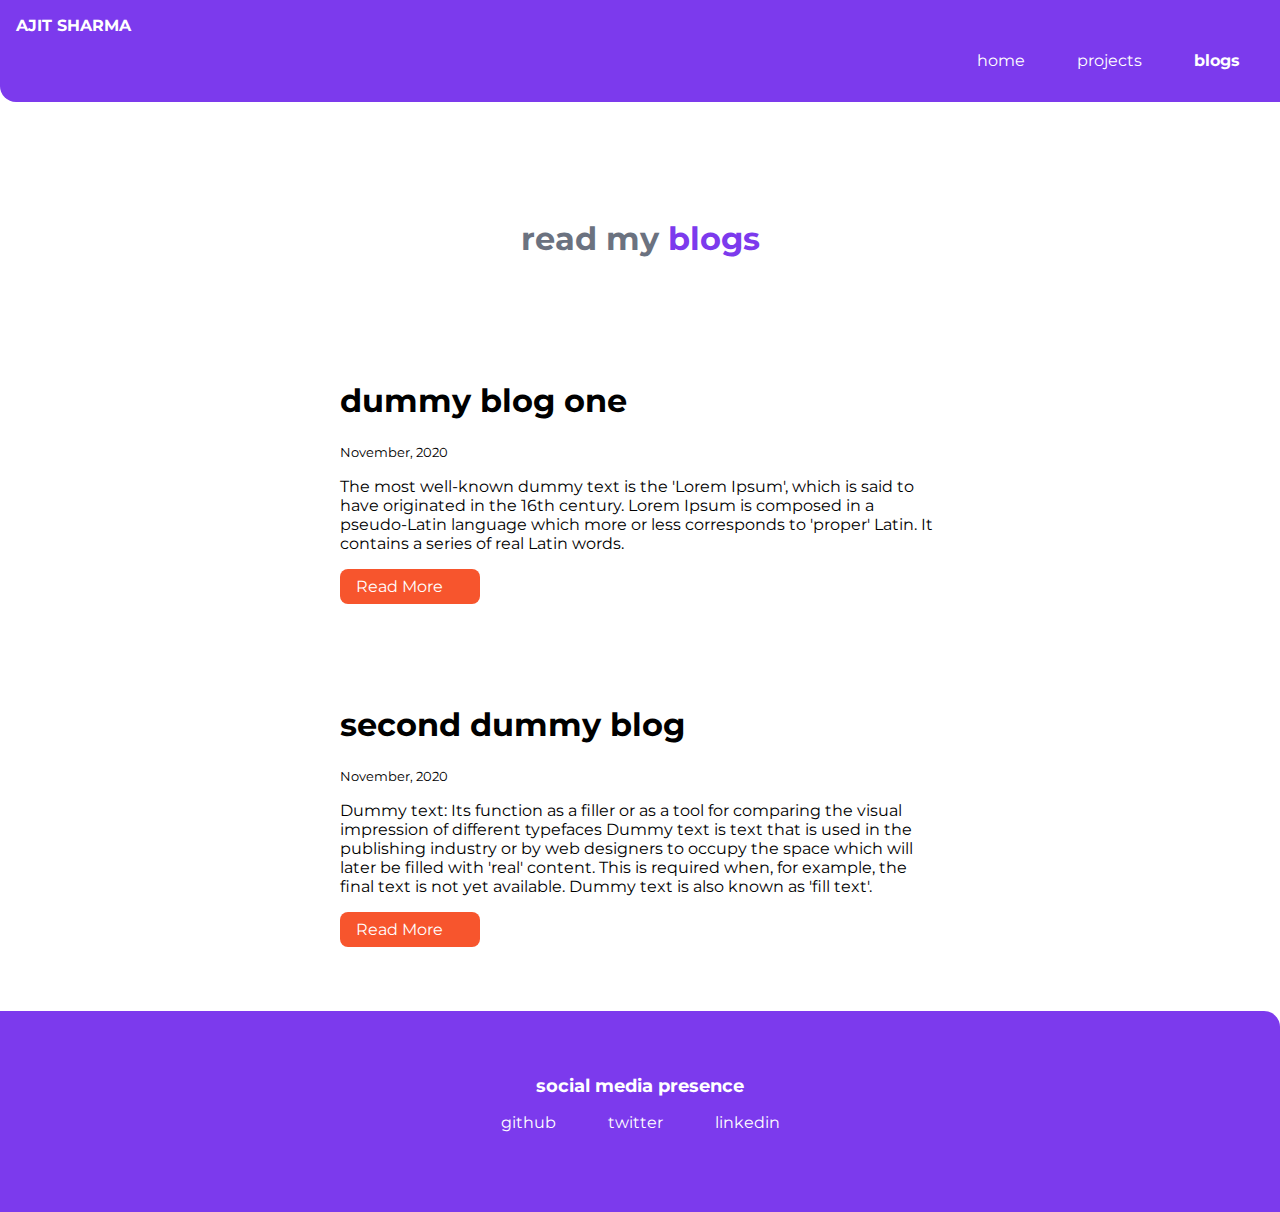
==== blogs.html @ db475db0 "hi" ====
<!DOCTYPE html>
<html lang="en">

<head>
    <meta charset="UTF-8">
    <meta name="viewport" content="width=device-width, initial-scale=1.0">
    <link href="style.css" rel="stylesheet" />
    <title>blogs | AJIT SHARMA</title>
</head>
<div></div>

<body>
    <nav class="navigation container">
        <div class="nav-brand">AJIT SHARMA</div>
        <ul class="list-non-bullet nav-pills">
            <li class="list-item-inline">
                <a class="link" href="index.html">home</a>
            </li>
            <li class="list-item-inline">
                <a class="link " href="/project.html">projects</a>
            </li>
            <li class="list-item-inline">
                <a class="link link-active" href="blogs.html">blogs</a>
            </li>
        </ul>
    </nav>

    <header class="hero">
        <h1 class="hero-heading">read my <span class="heading-inverted">blogs</span></h1>
    </header>

    <ul class="list-non-bullet">

        <li>
            <article class="showcase-list container container-center ">
                <h1>dummy blog one</h1>
                <small>November, 2020</small>
                <p>The most well-known dummy text is the 'Lorem Ipsum', which is said to have originated in the 16th century. Lorem Ipsum is composed in a pseudo-Latin language which more or less corresponds to 'proper' Latin. It contains a series of real
                    Latin words.</p>

                <a class="link link-primary" href="https://repl.it/@tanaypratap/quiz-on-marvel?embed=true">Read More</a>
            </article>

        </li>

        <li>
            <article class="showcase-list container container-center ">
                <h1>second dummy blog</h1>
                <small>November, 2020</small>
                <p>Dummy text: Its function as a filler or as a tool for comparing the visual impression of different typefaces Dummy text is text that is used in the publishing industry or by web designers to occupy the space which will later be filled
                    with 'real' content. This is required when, for example, the final text is not yet available. Dummy text is also known as 'fill text'.</p>

                <a class="link link-primary" href="https://repl.it/@tanaypratap/end-game?embed=true">Read More</a>
            </article>

        </li>

    </ul>

    <footer class="footer">
        <div class="footer-header">social media presence</div>
        <ul class="social-links list-non-bullet">
            <li class="list-item-inline">
                <a class="link" href="https://github.com/tanaypratap">
                    github
                </a>
            </li>
            <li class="list-item-inline">
                <a class="link" href="https://twitter.com/tanaypratap">
                    twitter
                </a>
            </li>
            <li class="list-item-inline">
                <a class="link" href="https://linkedin.com/in/tanaypratap">
                    linkedin
                </a>
            </li>

        </ul>
    </footer>

</body>

</html>
---- style.css ----
@import url('https://fonts.googleapis.com/css2?family=Montserrat:wght@400;700&display=swap');
:root {
    --primary-color: #7C3AED;
    --off-white: #F3F4F6;
    --dark-gray: #6B7280;
}

body {
    font-family: 'Montserrat', sans-serif;
    margin: 0px
}

hr {
    margin: 2rem 0rem;
}


/* spaces */

.margin-md {
    margin: 2rem;
}


/* container */

.container {
    padding: 0rem 1rem;
}

.container-center {
    max-width: 600px;
    margin: auto;
}


/* links */

.link {
    box-sizing: border-box;
    text-decoration: none;
    padding: 0.5rem 1rem;
}

.link-primary {
    background-color: rgb(247, 85, 45);
    border-radius: 0.5rem;
    color: white;
    display: block;
    max-width: 140px;
    margin: 1rem 1rem 1rem 0rem;
}

.link-secondary {
    color: var(--primary-color);
    border-radius: 0.5rem;
    border: 1px solid var(--primary-color);
    display: block;
    max-width: 140px;
    margin: 1rem 1rem 1rem 0rem;
}


/* look into BEM naming convention for CSS */


/* lists */

.list-non-bullet {
    list-style: none;
    padding-inline-start: 0px;
}

.list-item-inline {
    display: inline;
    padding: 0rem 0.5rem;
}


/* navigation */

.navigation {
    background-color: var(--primary-color);
    color: white;
    padding: 1rem;
    border-bottom-left-radius: 1rem;
}

.navigation .nav-brand {
    font-weight: bold;
}

.navigation .nav-pills {
    text-align: right;
}

.navigation .link {
    color: white;
}

.navigation .link-active {
    font-weight: bold;
}


/* header */

.hero {
    padding: 2rem;
    padding-top: 5rem;
}

.hero .hero-img {
    max-width: 80%;
    width: 350px;
    display: block;
    margin: auto;
}

.hero .hero-heading {
    text-align: center;
    padding-top: 1rem;
    color: var(--dark-gray);
}

.hero .hero-heading .heading-inverted {
    color: var(--primary-color);
}


/* sections */

.section {
    padding: 2rem;
}

.section h1 {
    text-align: center;
}

.ow {
    background-color: var(--off-white);
}


/* footers */

.footer {
    background-color: var(--primary-color);
    padding: 4rem 1rem;
    text-align: center;
    color: white;
    border-top-right-radius: 1rem;
}

.footer .link {
    color: white
}

.footer .footer-header {
    font-weight: bold;
    font-size: large;
}

.footer ul {
    padding-inline-start: 0px;
}


/* projects */

.showcase-list {
    padding: 2rem;
}


/* blogs */

.showcase-blog {
    padding-bottom: 6rem;
}
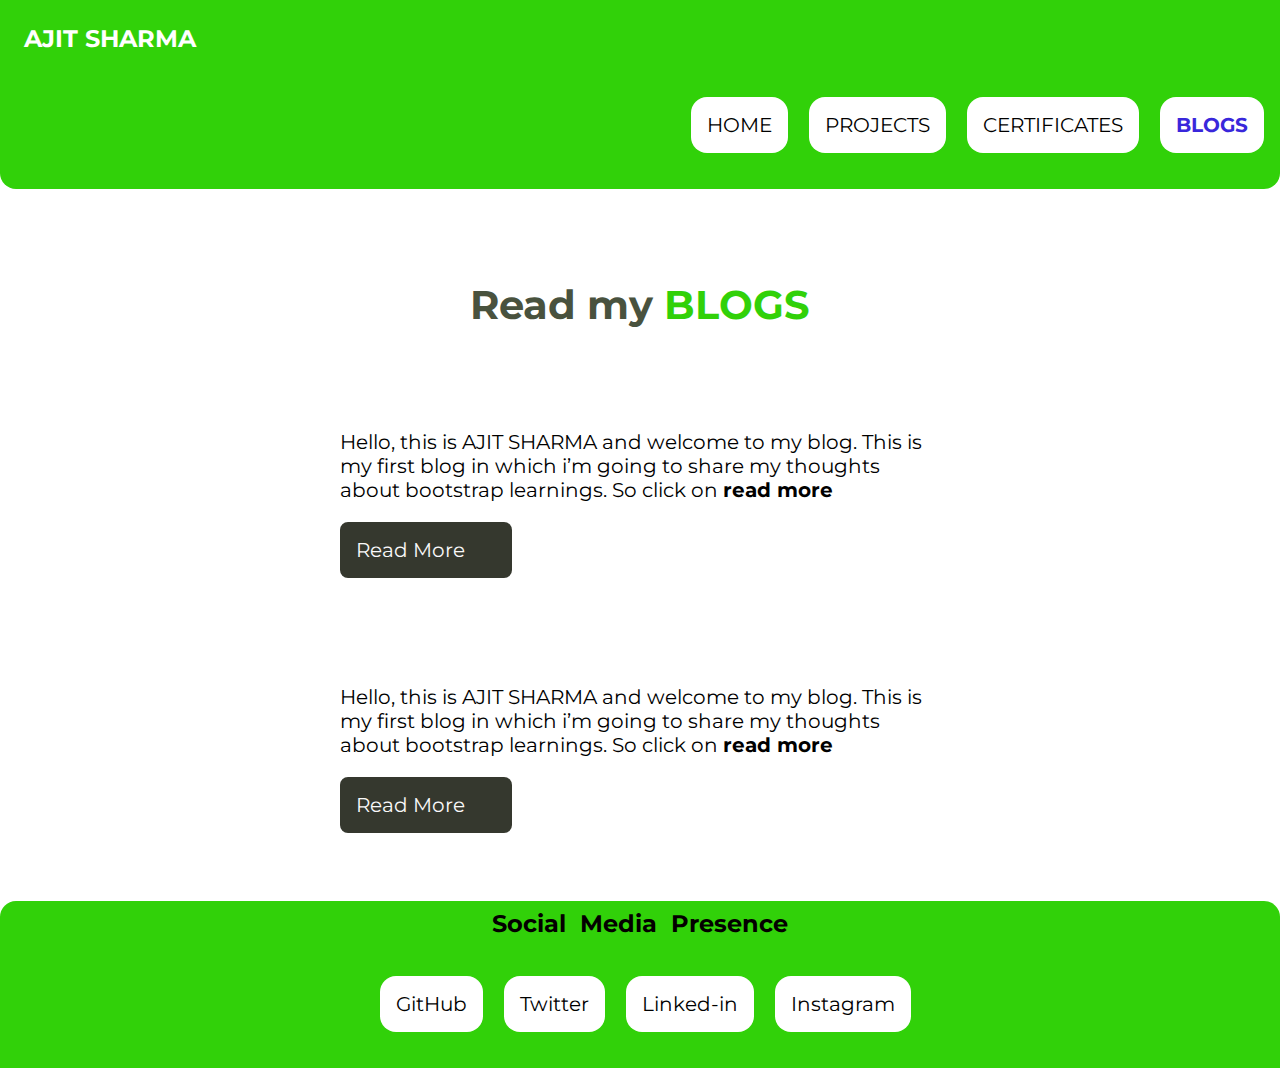
==== commit 6ce0a54a: "initial commit !" ====
--- a/blogs.html
+++ b/blogs.html
@@ -5,75 +5,97 @@
     <meta charset="UTF-8">
     <meta name="viewport" content="width=device-width, initial-scale=1.0">
     <link href="style.css" rel="stylesheet" />
-    <title>blogs | AJIT SHARMA</title>
+    <title>BLOGS | AJIT SHARMA</title>
 </head>
-<div></div>
+
 
 <body>
     <nav class="navigation container">
         <div class="nav-brand">AJIT SHARMA</div>
         <ul class="list-non-bullet nav-pills">
             <li class="list-item-inline">
-                <a class="link" href="index.html">home</a>
+                <a class="link" href="index.html">HOME</a>
             </li>
             <li class="list-item-inline">
-                <a class="link " href="/project.html">projects</a>
+                <a class="link " href="project.html">PROJECTS</a>
             </li>
             <li class="list-item-inline">
-                <a class="link link-active" href="blogs.html">blogs</a>
+                <a class="link " href="certificate.html">CERTIFICATES</a>
+            </li>
+            <li class="list-item-inline">
+                <a class="link link-active" href="blogs.html">BLOGS</a>
             </li>
         </ul>
     </nav>
 
     <header class="hero">
-        <h1 class="hero-heading">read my <span class="heading-inverted">blogs</span></h1>
+        <h1 class="hero-heading">Read my <span class="heading-inverted">BLOGS</span></h1>
     </header>
 
     <ul class="list-non-bullet">
 
         <li>
             <article class="showcase-list container container-center ">
-                <h1>dummy blog one</h1>
-                <small>November, 2020</small>
-                <p>The most well-known dummy text is the 'Lorem Ipsum', which is said to have originated in the 16th century. Lorem Ipsum is composed in a pseudo-Latin language which more or less corresponds to 'proper' Latin. It contains a series of real
-                    Latin words.</p>
+                <h1></h1>
+                <p>Hello, this is AJIT SHARMA and welcome to my blog. This is my first blog in which i’m going to share my thoughts about bootstrap learnings. So click on <strong>read more</strong></p>
 
-                <a class="link link-primary" href="https://repl.it/@tanaypratap/quiz-on-marvel?embed=true">Read More</a>
+
+                <a class="link link-primary" href="https://medium.com/@itsAjitSharma?p=53341baf70ac">Read More</a>
+
+
+
+
             </article>
+            <article class="showcase-list container container-center ">
+                <h1></h1>
+                <p>Hello, this is AJIT SHARMA and welcome to my blog. This is my first blog in which i’m going to share my thoughts about bootstrap learnings. So click on <strong>read more</strong></p>
 
+
+                <a class="link link-primary" href="https://medium.com/@itsAjitSharma?p=53341baf70ac">Read More</a>
+
+
+
+
+            </article>
         </li>
-
-        <li>
-            <article class="showcase-list container container-center ">
-                <h1>second dummy blog</h1>
-                <small>November, 2020</small>
-                <p>Dummy text: Its function as a filler or as a tool for comparing the visual impression of different typefaces Dummy text is text that is used in the publishing industry or by web designers to occupy the space which will later be filled
-                    with 'real' content. This is required when, for example, the final text is not yet available. Dummy text is also known as 'fill text'.</p>
-
-                <a class="link link-primary" href="https://repl.it/@tanaypratap/end-game?embed=true">Read More</a>
-            </article>
-
-        </li>
-
     </ul>
 
+    <!-- <li>
+                <article class="showcase-list container container-center ">
+                    <h1>second dummy blog</h1>
+                    <small>November, 2020</small>
+                    <p>Dummy text: Its function as a filler or as a tool for comparing the visual impression of different typefaces Dummy text is text that is used in the publishing industry or by web designers to occupy the space which will later be filled
+                        with 'real' content. This is required when, for example, the final text is not yet available. Dummy text is also known as 'fill text'.</p>
+
+                    <a class="link link-primary" href="#">Read More</a>
+                </article>
+
+            </li> -->
+
+    <!-- </ul> -->
+
     <footer class="footer">
-        <div class="footer-header">social media presence</div>
+        <div class="footer-header">Social&nbsp; Media &nbsp;Presence</div>
         <ul class="social-links list-non-bullet">
             <li class="list-item-inline">
-                <a class="link" href="https://github.com/tanaypratap">
-                    github
+                <a class="link" href="https://github.com/ajit-sharmaGH">
+                    GitHub
                 </a>
             </li>
             <li class="list-item-inline">
-                <a class="link" href="https://twitter.com/tanaypratap">
-                    twitter
+                <a class="link" href="https://twitter.com/meAjitSharma">
+                    Twitter
                 </a>
             </li>
             <li class="list-item-inline">
-                <a class="link" href="https://linkedin.com/in/tanaypratap">
-                    linkedin
+                <a class="link" href="https://linkedin.com/in/itsajitsharma">
+                    Linked-in
                 </a>
+            </li>
+
+            <li class="list-item-inline">
+                <a class="link" href="https://instagram.com/its.ajit.sharma ">
+                 Instagram  </a>
             </li>
 
         </ul>
--- a/style.css
+++ b/style.css
@@ -1,181 +1,229 @@
-@import url('https://fonts.googleapis.com/css2?family=Montserrat:wght@400;700&display=swap');
-:root {
-    --primary-color: #7C3AED;
-    --off-white: #F3F4F6;
-    --dark-gray: #6B7280;
-}
-
-body {
-    font-family: 'Montserrat', sans-serif;
-    margin: 0px
-}
-
-hr {
-    margin: 2rem 0rem;
-}
-
-
-/* spaces */
-
-.margin-md {
-    margin: 2rem;
-}
-
-
-/* container */
-
-.container {
-    padding: 0rem 1rem;
-}
-
-.container-center {
-    max-width: 600px;
-    margin: auto;
-}
-
-
-/* links */
-
-.link {
-    box-sizing: border-box;
-    text-decoration: none;
-    padding: 0.5rem 1rem;
-}
-
-.link-primary {
-    background-color: rgb(247, 85, 45);
-    border-radius: 0.5rem;
-    color: white;
-    display: block;
-    max-width: 140px;
-    margin: 1rem 1rem 1rem 0rem;
-}
-
-.link-secondary {
-    color: var(--primary-color);
-    border-radius: 0.5rem;
-    border: 1px solid var(--primary-color);
-    display: block;
-    max-width: 140px;
-    margin: 1rem 1rem 1rem 0rem;
-}
-
-
-/* look into BEM naming convention for CSS */
-
-
-/* lists */
-
-.list-non-bullet {
-    list-style: none;
-    padding-inline-start: 0px;
-}
-
-.list-item-inline {
-    display: inline;
-    padding: 0rem 0.5rem;
-}
-
-
-/* navigation */
-
-.navigation {
-    background-color: var(--primary-color);
-    color: white;
-    padding: 1rem;
-    border-bottom-left-radius: 1rem;
-}
-
-.navigation .nav-brand {
-    font-weight: bold;
-}
-
-.navigation .nav-pills {
-    text-align: right;
-}
-
-.navigation .link {
-    color: white;
-}
-
-.navigation .link-active {
-    font-weight: bold;
-}
-
-
-/* header */
-
-.hero {
-    padding: 2rem;
-    padding-top: 5rem;
-}
-
-.hero .hero-img {
-    max-width: 80%;
-    width: 350px;
-    display: block;
-    margin: auto;
-}
-
-.hero .hero-heading {
-    text-align: center;
-    padding-top: 1rem;
-    color: var(--dark-gray);
-}
-
-.hero .hero-heading .heading-inverted {
-    color: var(--primary-color);
-}
-
-
-/* sections */
-
-.section {
-    padding: 2rem;
-}
-
-.section h1 {
-    text-align: center;
-}
-
-.ow {
-    background-color: var(--off-white);
-}
-
-
-/* footers */
-
-.footer {
-    background-color: var(--primary-color);
-    padding: 4rem 1rem;
-    text-align: center;
-    color: white;
-    border-top-right-radius: 1rem;
-}
-
-.footer .link {
-    color: white
-}
-
-.footer .footer-header {
-    font-weight: bold;
-    font-size: large;
-}
-
-.footer ul {
-    padding-inline-start: 0px;
-}
-
-
-/* projects */
-
-.showcase-list {
-    padding: 2rem;
-}
-
-
-/* blogs */
-
-.showcase-blog {
-    padding-bottom: 6rem;
-}+        @import url('https://fonts.googleapis.com/css2?family=Montserrat:wght@400;700&display=swap');
+         :root {
+            --primary-color: rgb(49, 209, 9);
+            --off-white: #f3edc8;
+            --dark-gray: #49523e;
+        }
+        /* p {
+            font-size: 2vw;
+        }
+        
+        h1 {
+            font-size: 2vw;
+        } */
+        /* $desktop:1200px;
+$laptop:1024px;
+$tablet:768px;
+$phone:480px; */
+        
+        body {
+            font-size: 20px;
+            font-family: 'Montserrat', sans-serif;
+            margin: 0px;
+            padding: 0px;
+            /* @media only screen and (max-width: 700px) {
+                background-color: lightblue;
+            } */
+        }
+        /* spaces */
+        
+        .margin-md {
+            margin: 2rem;
+        }
+        /* container */
+        
+        .container {
+            padding: 0rem 1rem;
+        }
+        
+        hr {
+            margin: 2rem 0rem;
+        }
+        
+        .container-center {
+            max-width: 600px;
+            margin: auto;
+        }
+        /* links */
+        
+        .link {
+            background-color: white;
+            border-radius: 1rem 1rem 1rem 1rem;
+            /* box-sizing: border-box; */
+            text-decoration: none;
+            padding: 1rem 1rem;
+        }
+        
+        .link-primary {
+            /* border: 1px solid pink; */
+            background-color: rgb(53, 56, 46);
+            border-radius: 0.5rem;
+            color: rgb(250, 249, 249);
+            display: block;
+            max-width: 140px;
+            margin: 1rem 1rem 1rem 0rem;
+        }
+        
+        .link-primary:hover {
+            font-weight: bold;
+            color: yellow;
+        }
+        
+        .link-secondary {
+            background-color: rgb(53, 56, 46);
+            /* color: var(--primary-color); */
+            border-radius: 0.5rem;
+            color: white;
+            /* border: 1px solid var(--primary-color); */
+            display: block;
+            max-width: 140px;
+            margin: 1rem 1rem 1rem 0rem;
+        }
+        
+        .link-secondary:hover {
+            font-weight: bold;
+            color: yellow;
+        }
+        
+        .link-secondary .link-hover {
+            background-color: pink;
+        }
+        /* look into BEM naming convention for CSS */
+        /* lists */
+        
+        .list-non-bullet {
+            list-style: none;
+            padding-inline-start: 0px;
+        }
+        
+        .list-item-inline {
+            display: inline-flex;
+            border: 10px;
+            padding: 0.5rem 0.5rem;
+            /* @media (max-width: 768px) {
+                display: inline-block;
+                background-color: black;
+            } */
+        }
+        /* navigation */
+        
+        .navigation {
+            background-color: var(--primary-color);
+            color: white;
+            padding: 0.5rem;
+            border-bottom-left-radius: 1rem;
+            border-bottom-right-radius: 1rem;
+        }
+        
+        .navigation .nav-brand {
+            padding: 16px;
+            font-size: larger;
+            font-weight: bold;
+        }
+        
+        .navigation .nav-pills {
+            text-align: right;
+        }
+        
+        .navigation .link {
+            color: black;
+        }
+        
+        .navigation .link:hover {
+            font-weight: bold;
+            color: #e20404;
+        }
+        
+        .navigation .link-active {
+            font-weight: bold;
+            color: rgb(57, 39, 219);
+            border-radius: 1rem 1rem 1rem 1rem;
+        }
+        /* header */
+        
+        .hero {
+            padding: 0rem;
+            padding-top: 3rem;
+        }
+        
+        .hero .responsive {
+            height: auto;
+            max-width: 50%;
+            width: 450px;
+            display: block;
+            margin: auto;
+            border-radius: 2rem;
+        }
+        
+        .hero .hero-heading {
+            text-align: center;
+            padding: 1rem;
+            color: var(--dark-gray);
+            /* background-color: var(--off-white); */
+        }
+        
+        .hero .hero-heading .heading-inverted {
+            color: var(--primary-color);
+        }
+        /* sections */
+        
+        .section {
+            padding: 1.5rem;
+        }
+        /* .section-in {
+            padding: 2rem;
+        } */
+        
+        .section h1 {
+            text-align: center;
+        }
+        /* h1 {
+            text-align: r;
+        }
+         */
+        
+        .ow {
+            background-color: var(--off-white);
+        }
+        /* footers */
+        
+        .footer {
+            background-color: var(--primary-color);
+            padding: 0.5rem 1rem;
+            text-align: center;
+            color: rgb(3, 0, 0);
+            border-top-right-radius: 1rem;
+            border-top-left-radius: 1rem;
+        }
+        
+        .footer .link {
+            color: black;
+            border: 2px;
+            border-radius: 1rem 1rem 1rem 1rem;
+            background-color: white;
+        }
+        
+        .footer .link:hover {
+            font-weight: bold;
+            color: #e20404;
+        }
+        
+        .footer .footer-header {
+            font-weight: bold;
+            font-size: larger;
+            padding-bottom: 10px;
+        }
+        
+        .footer ul {
+            padding-inline-start: 10px;
+        }
+        /* projects */
+        
+        .showcase-list {
+            padding: 2rem;
+        }
+        /* blogs */
+        
+        .showcase-blog {
+            padding-bottom: 6rem;
+        }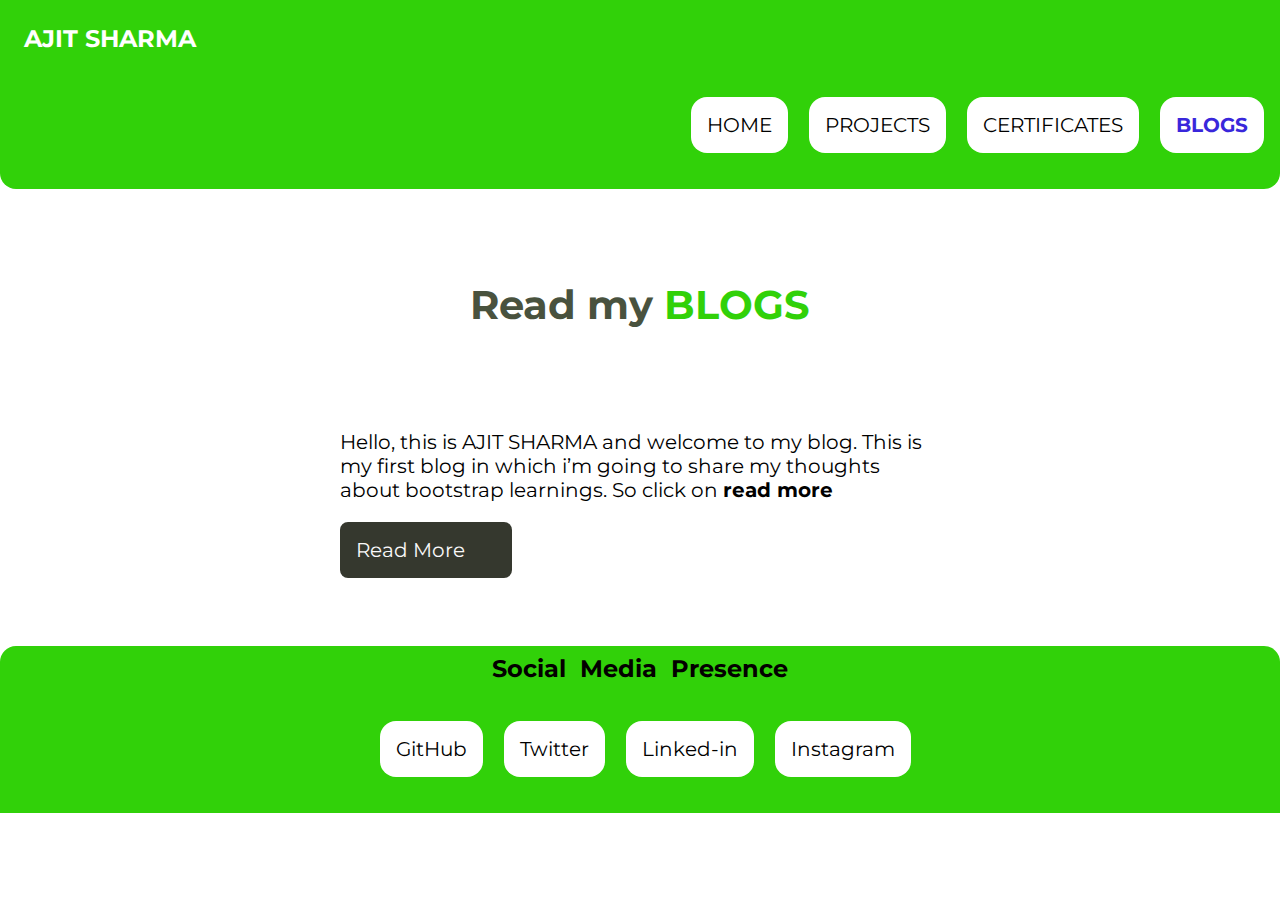
==== commit e3804324: "Update blogs.html" ====
--- a/blogs.html
+++ b/blogs.html
@@ -46,17 +46,7 @@
 
 
             </article>
-            <article class="showcase-list container container-center ">
-                <h1></h1>
-                <p>Hello, this is AJIT SHARMA and welcome to my blog. This is my first blog in which i’m going to share my thoughts about bootstrap learnings. So click on <strong>read more</strong></p>
-
-
-                <a class="link link-primary" href="https://medium.com/@itsAjitSharma?p=53341baf70ac">Read More</a>
-
-
-
-
-            </article>
+            
         </li>
     </ul>
 
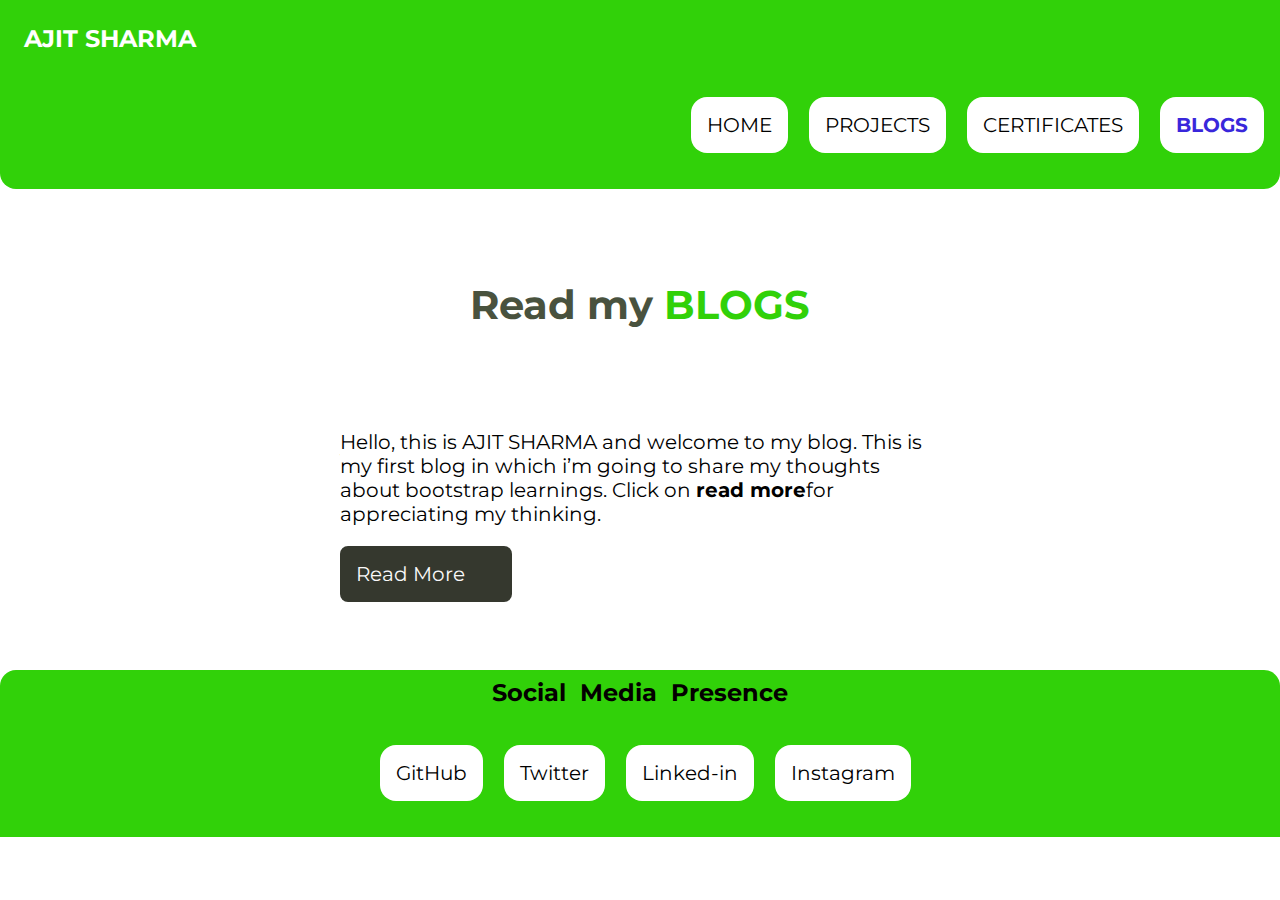
==== commit c3b1074d: "Update blogs.html" ====
--- a/blogs.html
+++ b/blogs.html
@@ -37,7 +37,7 @@
         <li>
             <article class="showcase-list container container-center ">
                 <h1></h1>
-                <p>Hello, this is AJIT SHARMA and welcome to my blog. This is my first blog in which i’m going to share my thoughts about bootstrap learnings. So click on <strong>read more</strong></p>
+                <p>Hello, this is AJIT SHARMA and welcome to my blog. This is my first blog in which i’m going to share my thoughts about bootstrap learnings. Click on <strong>read more</strong>for appreciating my thinking.</p>
 
 
                 <a class="link link-primary" href="https://medium.com/@itsAjitSharma?p=53341baf70ac">Read More</a>
@@ -46,7 +46,7 @@
 
 
             </article>
-            
+
         </li>
     </ul>
 
